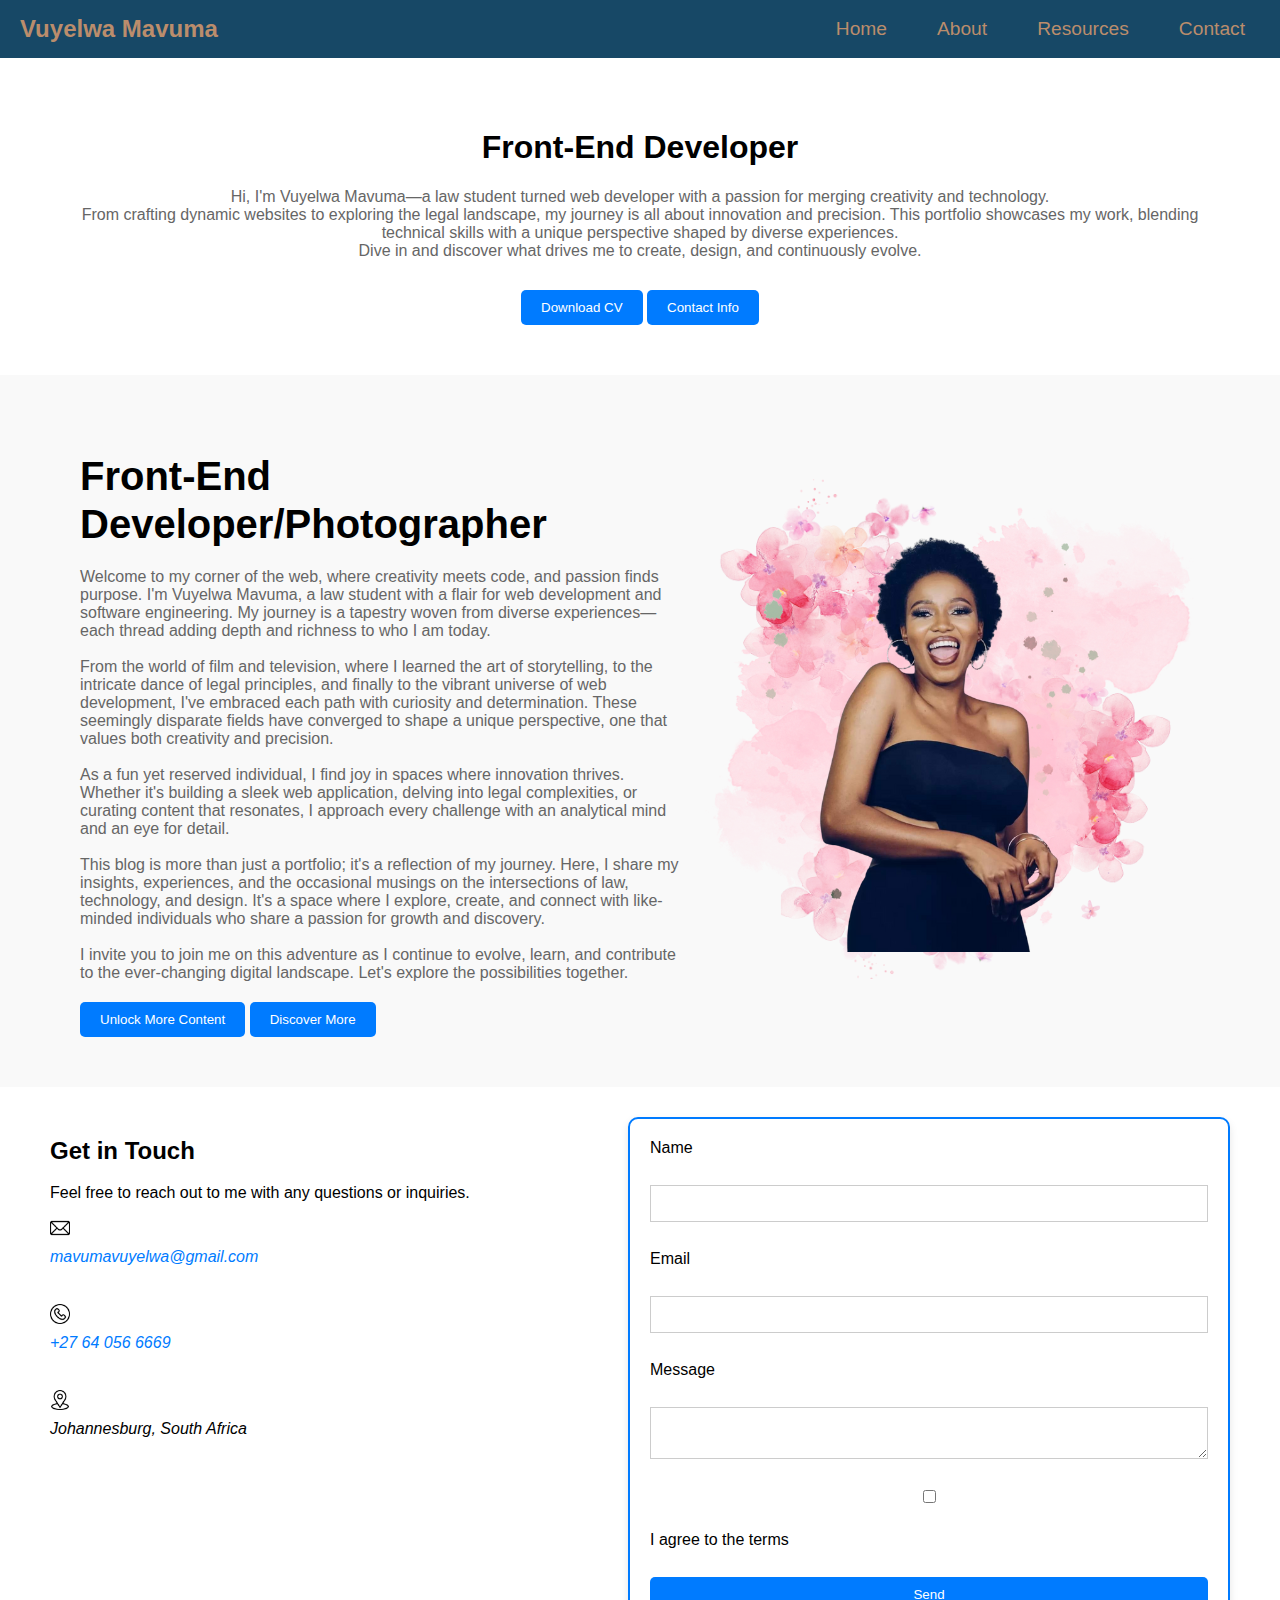
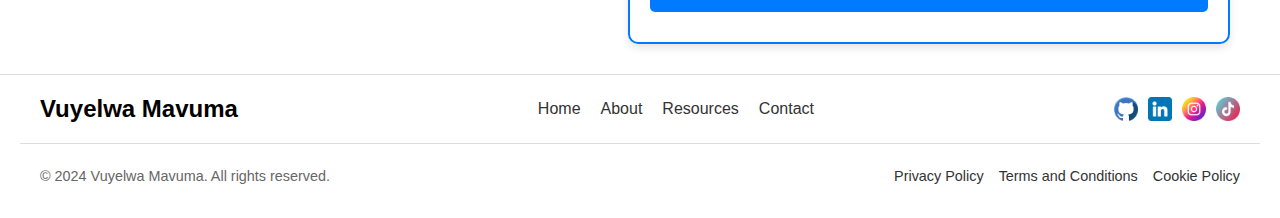
==== src/About.html @ 0441cb25 "Added About me page" ====
<!DOCTYPE html>
<html lang="en">
  <head>
    <meta charset="UTF-8" />
    <meta name="viewport" content="width=device-width, initial-scale=1.0" />
    <title>Web Developer Portfolio</title>
    <link rel="stylesheet" href="About.css" />
  </head>

  <body>
    <header>
      <nav class="navbar">
        <div class="navbar-brand">Vuyelwa Mavuma</div>
        <div class="navbar-links">
          <a href="HomePage.html">Home</a>
          <a href="About.html">About</a>
          <a href="Resources.html">Resources</a>
          <a href="About.html">Contact</a>
        </div>
      </nav>

      <div class="main-content">
        <h1>Front-End Developer</h1>
        <p class="description">Hi, I'm Vuyelwa Mavuma—a law student turned web developer with a passion for merging creativity and technology. <br>
            From crafting dynamic websites to exploring the legal landscape, my journey is all about innovation and precision.

            This portfolio showcases my work, blending technical skills with a unique perspective shaped by diverse experiences. <br>
            Dive in and discover what drives me to create, design, and continuously evolve.</p>
        <div class="buttons">
          <button>Download CV</button>
          <button>Contact Info</button>
        </div>
      </div>

      <section class="hero">
        <div class="hero-content">
          <div class="hero-text">
            <h1>Front-End Developer/Photographer</h1>
            <p>
                Welcome to my corner of the web, where creativity meets code, and passion finds purpose. I'm Vuyelwa Mavuma, a law student with a flair for web development and software engineering. My journey is a tapestry woven from diverse experiences—each thread adding depth and richness to who I am today.<br><br>

                From the world of film and television, where I learned the art of storytelling, to the intricate dance of legal principles, and finally to the vibrant universe of web development, I've embraced each path with curiosity and determination. These seemingly disparate fields have converged to shape a unique perspective, one that values both creativity and precision.<br><br>
                
                As a fun yet reserved individual, I find joy in spaces where innovation thrives. Whether it's building a sleek web application, delving into legal complexities, or curating content that resonates, I approach every challenge with an analytical mind and an eye for detail.<br><br>
                
                This blog is more than just a portfolio; it's a reflection of my journey. Here, I share my insights, experiences, and the occasional musings on the intersections of law, technology, and design. It's a space where I explore, create, and connect with like-minded individuals who share a passion for growth and discovery.<br><br>
                
                I invite you to join me on this adventure as I continue to evolve, learn, and contribute to the ever-changing digital landscape. Let's explore the possibilities together.
            </p>
            <div class="buttons">
              <button>Unlock More Content</button>
              <button>Discover More</button>
            </div>
          </div>
          <div class="hero-image">
            <img src="images/Vuv.png" alt="Frontend Developer" />
          </div>
        </div>
      </section>
    </header>

    <div class="contact-container">
        <div class="overview">
            <h2>Get in Touch</h2>
            <p>Feel free to reach out to me with any questions or inquiries.</p>
            <address>
                <img src="images/mail (2).png" alt="Email Icon" class="contact-icon"><a href="mailto:mavumavuyelwa@gmail.com">mavumavuyelwa@gmail.com</a><br>
                <img src="images/phone.png" alt="Phone Icon" class="contact-icon"><a href="tel:+27640566669">+27 64 056 6669</a><br>
                <img src="images/location.png" alt="Location Icon" class="contact-icon">Johannesburg, South Africa
            </address>
        </div>

        <div class="contact-form">
            <form action="/submit-form" method="post">
                <label for="name">Name</label><br>
                <input type="text" id="name" name="name" required><br>

                <label for="email">Email</label><br>
                <input type="email" id="email" name="email" required><br>

                <label for="message">Message</label><br>
                <textarea id="message" name="message" required></textarea><br>

                <input type="checkbox" id="terms" name="terms" required><br>
                <label for="terms">I agree to the terms</label><br>

                <button type="submit">Send</button>
            </form>
        </div>
    </div>

    <footer class="footer">
        <div class="footer-content">
            <div class="logo">Vuyelwa Mavuma</div>
            <ul class="footer-nav">
                <li><a href="HomePage.html">Home</a></li>
                <li><a href="About.html">About</a></li>
                <li><a href="Resources.html">Resources</a></li>
                <li><a href="Contact.html">Contact</a></li>
            </ul>

            <ul class="social-icons">
                <li><a href="https://github.com/Mavooma" target="_blank" rel="noopener noreferrer"><img src="images/github (2).png" alt="GitHub"></a></li>
                <li><a href="https://www.linkedin.com/in/vuyelwa-mavuma/" target="_blank" rel="noopener noreferrer"><img src="images/linkedin.png" alt="LinkedIn"></a></li>
                <li><a href="https://www.instagram.com/mavooma/" target="_blank" rel="noopener noreferrer"><img src="images/instagram.png" alt="Instagram"></a></li>
                <li><a href="https://www.tiktok.com/@mavooma?lang=en" target="_blank" rel="noopener noreferrer"><img src="images/tiktok.png" alt="TikTok"></a></li>
            </ul>
        </div>

        <div class="footer-bottom">
            <p>&copy; 2024 Vuyelwa Mavuma. All rights reserved.</p>
            <ul class="footer-bottom-nav">
                <li><a href="privacy-policy.html">Privacy Policy</a></li>
                <li><a href="terms-and-conditions.html">Terms and Conditions</a></li>
                <li><a href="cookie-policy.html">Cookie Policy</a></li>
            </ul>
        </div>
    </footer>
  </body>
</html>
---- src/About.css ----
/* Global Styles */
body { 
    font-family: Arial, sans-serif; 
    margin: 0; 
    padding: 0; 
}

/* Navbar Container */
.navbar {
    display: flex;
    justify-content: space-between;
    align-items: center;
    padding: 10px 20px;
    background-color: #174866;
}

/* Navbar Brand */
.navbar-brand {
    font-size: 1.5em;
    font-weight: bold;
    color: #bb8d6c;
}

/* Navbar Links */
.navbar-links {
    display: flex;
    gap: 20px;
}

.navbar-links a {
    text-decoration: none;
    color: #bb8d6c;
    font-size: 1.2em;
    padding: 8px 15px;
    border-radius: 5px;
}

.navbar-links a:hover {
    background-color: #eaeaea;
}

/* Main Content */
.main-content {
    text-align: center;
    padding: 50px;
}

.title {
    font-size: 2.5em;
    color: #333;
    margin-bottom: 20px;
}

.description {
    font-size: 1em;
    color: #666;
    margin-bottom: 30px;
}

.buttons {
    margin-top: 20px;
}

.buttons button, .hero-text button, .contact-form button {
    padding: 10px 20px;
    background-color: #007bff;
    color: white;
    border: none;
    cursor: pointer;
    border-radius: 5px;
}

.buttons button:hover, .hero-text button:hover, .contact-form button:hover {
    background-color: #0056b3;
}

/* Hero Section */
.hero {
    display: flex;
    justify-content: center;
    align-items: center;
    padding: 50px 0;
    background-color: #f9f9f9;
}

.hero-content {
    display: flex;
    align-items: center;
    gap: 20px;
}

.hero-text {
    max-width: 600px;
}

.hero-text h1 {
    margin-bottom: 20px;
    font-size: 2.5em;
    line-height: 1.2;
}

.hero-text p {
    margin-bottom: 20px;
    color: #666;
}

.hero-image img {
    max-width: 500px;
    height: auto;
    border-radius: 8px;
}

/* Contact Section */
.contact-container {
    display: flex;
    flex-wrap: wrap;
    justify-content: space-between;
    padding: 20px;
    max-width: 1200px;
    margin: auto;
}

.overview, .contact-form {
    flex: 1;
    margin: 10px;
}

address {
    display: flex;
    flex-direction: column;
    gap: 10px;
}

.contact-icon {
    width: 20px;
    height: 20px;
    vertical-align: middle;
    margin-right: 8px;
}

address a {
    color: #007bff;
    text-decoration: none;
}

address a:hover {
    text-decoration: underline;
}

.contact-form {
    border: 2px solid #007bff;
    border-radius: 10px;
    padding: 20px;
    box-shadow: 0 4px 8px rgba(0, 0, 0, 0.1);
}

.contact-form form {
    display: flex;
    flex-direction: column;
}

.contact-form label, .contact-form input, .contact-form textarea, .contact-form button {
    margin-bottom: 10px;
}

.contact-form input, .contact-form textarea {
    padding: 10px;
    border: 1px solid #ccc;
}

.contact-form textarea {
    resize: vertical; /* Allow vertical resizing only */
}

/* Footer Styles */
.footer {
    background-color: #fff;
    padding: 20px 0;
    border-top: 1px solid #ddd;
}

.footer-content {
    display: flex;
    justify-content: space-between;
    align-items: center;
    max-width: 1200px;
    margin: 0 auto;
    padding: 0 20px;
}

.footer-content .logo {
    font-size: 1.5em;
    font-weight: bold;
}

.footer-nav, .social-icons, .footer-bottom-nav {
    display: flex;
    gap: 20px;
    list-style: none;
    padding: 0;
    margin: 0;
}

.footer-nav a, .footer-bottom-nav a {
    text-decoration: none;
    color: #333;
}

.footer-nav a:hover, .footer-bottom-nav a:hover {
    color: #007bff;
}

.social-icons {
    gap: 10px;
    align-items: center;
}

.social-icons a {
    display: flex;
    justify-content: center;
    align-items: center;
}

.social-icons img {
    width: 24px;
    height: 24px;
}

.footer-bottom {
    display: flex;
    justify-content: space-between;
    align-items: center;
    max-width: 1200px;
    margin: 20px auto 0;
    padding: 0 20px;
    border-top: 1px solid #ddd;
    padding-top: 10px;
    font-size: 0.9em;
    color: #666;
}

.footer-bottom-nav {
    gap: 15px;
}

/* Responsive Styles */
@media (max-width: 1024px) {
    .navbar-links {
        flex-direction: column;
        align-items: center;
    }

    .hero-content {
        flex-direction: column;
    }

    .contact-container {
        flex-direction: column;
        align-items: center;
    }
}

@media (max-width: 768px) {
    .navbar {
        padding: 10px 15px;
    }

    .navbar-brand {
        font-size: 1.2em;
    }

    .navbar-links a {
        font-size: 1em;
        padding: 6px 12px;
    }

    .main-content {
        padding: 30px;
    }

    .title {
        font-size: 2em;
    }

    .description {
        font-size: 0.9em;
    }

    .buttons button {
        padding: 8px 16px;
    }

    .hero {
        padding: 30px 0;
    }

    .hero-text h1 {
        font-size: 2em;
    }

    .hero-text p {
        font-size: 0.9em;
    }

    .hero-image img {
        max-width: 100%;
    }

    .contact-form {
        padding: 15px;
    }

    .contact-form input, .contact-form textarea {
        padding: 8px;
    }

    .footer-content {
        flex-direction: column;
        align-items: center;
    }

    .footer-nav, .social-icons, .footer-bottom-nav {
        flex-direction: column;
        gap: 10px;
    }

    .social-icons img {
        width: 20px;
        height: 20px;
    }
}

@media (max-width: 480px) {
    .navbar-brand {
        font-size: 1em;
    }

    .navbar-links a {
        font-size: 0.9em;
    }

    .main-content {
        padding: 20px;
    }

    .title {
        font-size: 1.5em;
    }

    .description {
        font-size: 0.8em;
    }

    .buttons button {
        padding: 6px 12px;
    }

    .hero-text h1 {
        font-size: 1.5em;
    }

    .hero-text p {
        font-size: 0.8em;
    }

    .contact-form {
        padding: 10px;
    }

    .contact-form input, .contact-form textarea {
        padding: 6px;
    }
}
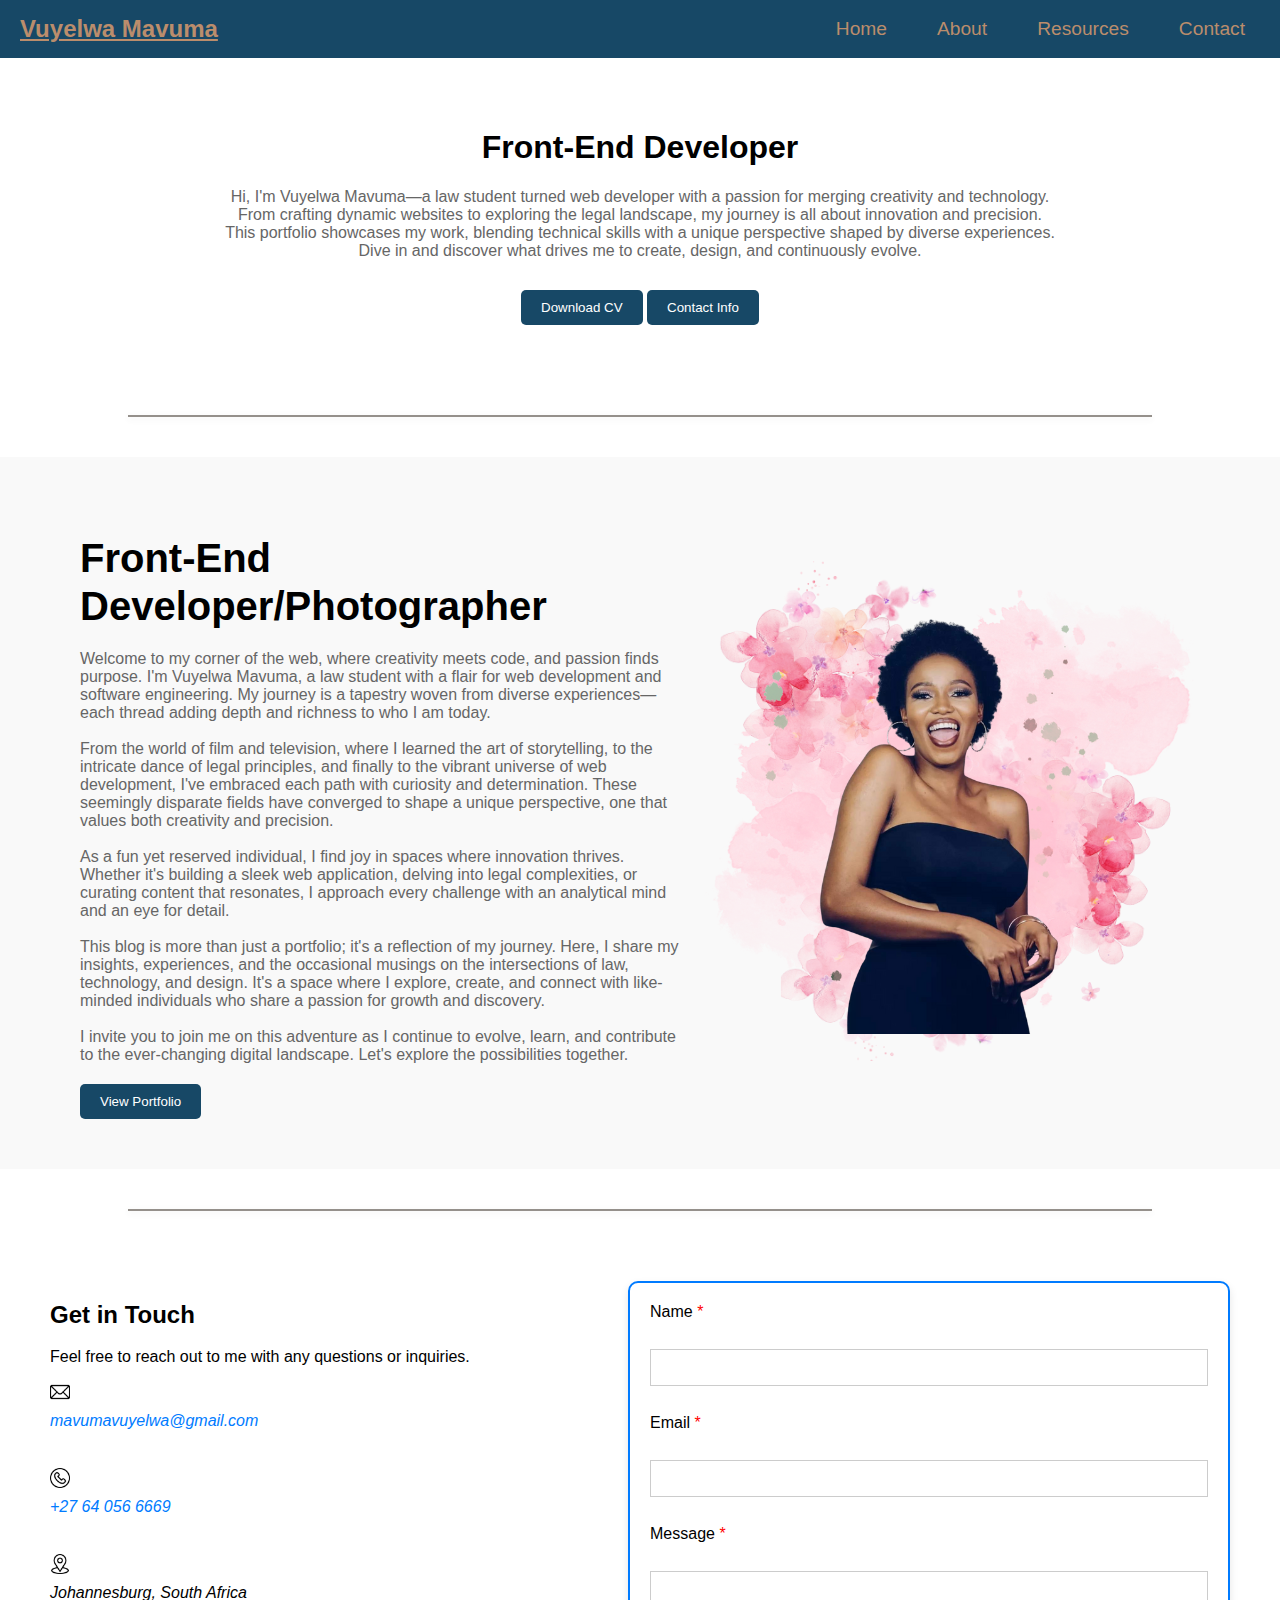
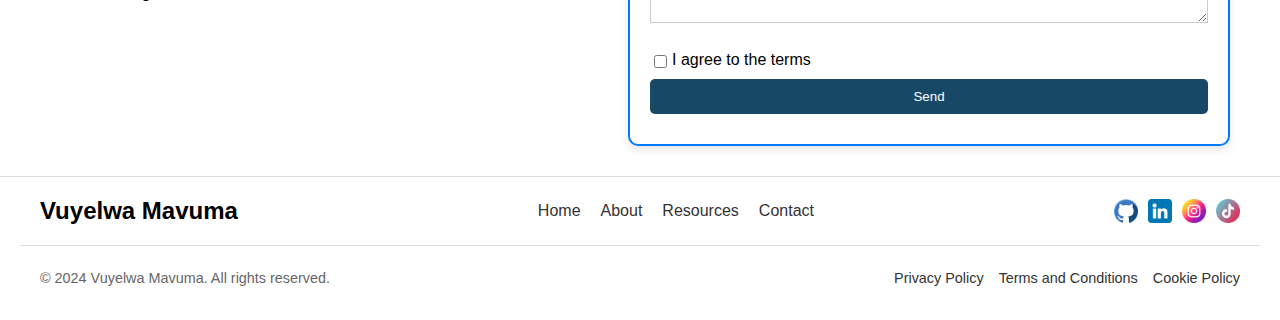
==== commit 4860bef9: "Need to link projects" ====
--- a/src/About.html
+++ b/src/About.html
@@ -5,12 +5,22 @@
     <meta name="viewport" content="width=device-width, initial-scale=1.0" />
     <title>Web Developer Portfolio</title>
     <link rel="stylesheet" href="About.css" />
+
+    <script type="text/javascript" src="https://cdn.emailjs.com/dist/email.min.js"></script>
+<script type="text/javascript">
+  (function() {
+    emailjs.init("0t2foETsxr_aO40zj"); // Replace with your EmailJS Public Key
+  })();
+</script>
+
   </head>
 
   <body>
     <header>
       <nav class="navbar">
-        <div class="navbar-brand">Vuyelwa Mavuma</div>
+        <a href="HomePage.html" class="navbar-brand">
+          <div>Vuyelwa Mavuma</div>
+        </a> 
         <div class="navbar-links">
           <a href="HomePage.html">Home</a>
           <a href="About.html">About</a>
@@ -24,13 +34,17 @@
         <p class="description">Hi, I'm Vuyelwa Mavuma—a law student turned web developer with a passion for merging creativity and technology. <br>
             From crafting dynamic websites to exploring the legal landscape, my journey is all about innovation and precision.
 
-            This portfolio showcases my work, blending technical skills with a unique perspective shaped by diverse experiences. <br>
+            <br>This portfolio showcases my work, blending technical skills with a unique perspective shaped by diverse experiences. <br>
             Dive in and discover what drives me to create, design, and continuously evolve.</p>
         <div class="buttons">
-          <button>Download CV</button>
-          <button>Contact Info</button>
+          <div class="button-container">
+            <button class="responsive-button">Download CV</button>
+            <button class="responsive-button">Contact Info</button>
+        </div>        
         </div>
       </div>
+
+      <hr class="section-divider">
 
       <section class="hero">
         <div class="hero-content">
@@ -47,10 +61,9 @@
                 
                 I invite you to join me on this adventure as I continue to evolve, learn, and contribute to the ever-changing digital landscape. Let's explore the possibilities together.
             </p>
-            <div class="buttons">
-              <button>Unlock More Content</button>
-              <button>Discover More</button>
-            </div>
+            <a href="Portfolio.html">
+              <button>View Portfolio</button>
+            </a>  
           </div>
           <div class="hero-image">
             <img src="images/Vuv.png" alt="Frontend Developer" />
@@ -58,6 +71,8 @@
         </div>
       </section>
     </header>
+
+    <hr class="section-divider">
 
     <div class="contact-container">
         <div class="overview">
@@ -71,22 +86,26 @@
         </div>
 
         <div class="contact-form">
-            <form action="/submit-form" method="post">
-                <label for="name">Name</label><br>
-                <input type="text" id="name" name="name" required><br>
-
-                <label for="email">Email</label><br>
-                <input type="email" id="email" name="email" required><br>
-
-                <label for="message">Message</label><br>
-                <textarea id="message" name="message" required></textarea><br>
-
-                <input type="checkbox" id="terms" name="terms" required><br>
-                <label for="terms">I agree to the terms</label><br>
-
-                <button type="submit">Send</button>
-            </form>
-        </div>
+          <form id="contact-form">
+            <label for="name">Name <span class="required">*</span></label><br>
+            <input type="text" id="name" name="name" required><br>
+        
+            <label for="email">Email <span class="required">*</span></label><br>
+            <input type="email" id="email" name="email" required><br>
+        
+            <label for="message">Message <span class="required">*</span></label><br>
+            <textarea id="message" name="message" required></textarea><br>
+        
+            <!-- Wrap checkbox and label in a container -->
+            <div class="checkbox-container">
+              <input type="checkbox" id="terms" name="terms" required>
+              <label for="terms">I agree to the terms</label>
+            </div>
+        
+            <button type="submit">Send</button>
+          </form>
+          <div id="status"></div> <!-- For status message -->
+        </div>                     
     </div>
 
     <footer class="footer">
--- a/src/About.css
+++ b/src/About.css
@@ -4,6 +4,19 @@
     margin: 0; 
     padding: 0; 
 }
+
+/* Style for the section divider */
+.section-divider {
+    border: none; /* Remove the default border */
+    border-top: 2px solid #4f473f; /* Adjust color and thickness */
+    width: 80%; /* Adjust width to fit your design */
+    margin: 40px auto; /* Center the line and adjust spacing */
+    opacity: 0.6; /* Adjust opacity if needed */
+  }
+  
+  .section-divider {
+    box-shadow: 0 2px 6px rgba(0, 0, 0, 0.1);
+  }  
 
 /* Navbar Container */
 .navbar {
@@ -63,7 +76,7 @@
 
 .buttons button, .hero-text button, .contact-form button {
     padding: 10px 20px;
-    background-color: #007bff;
+    background-color: #174866;
     color: white;
     border: none;
     cursor: pointer;
@@ -171,6 +184,21 @@
 .contact-form textarea {
     resize: vertical; /* Allow vertical resizing only */
 }
+
+/* New rule to align checkbox and label on the same line */
+.contact-form .checkbox-container {
+    display: flex;
+    align-items: center;
+}
+
+.contact-form .checkbox-container input {
+    margin-right: 5px;
+}
+
+.required {
+    color: red;
+  }
+  
 
 /* Footer Styles */
 .footer {
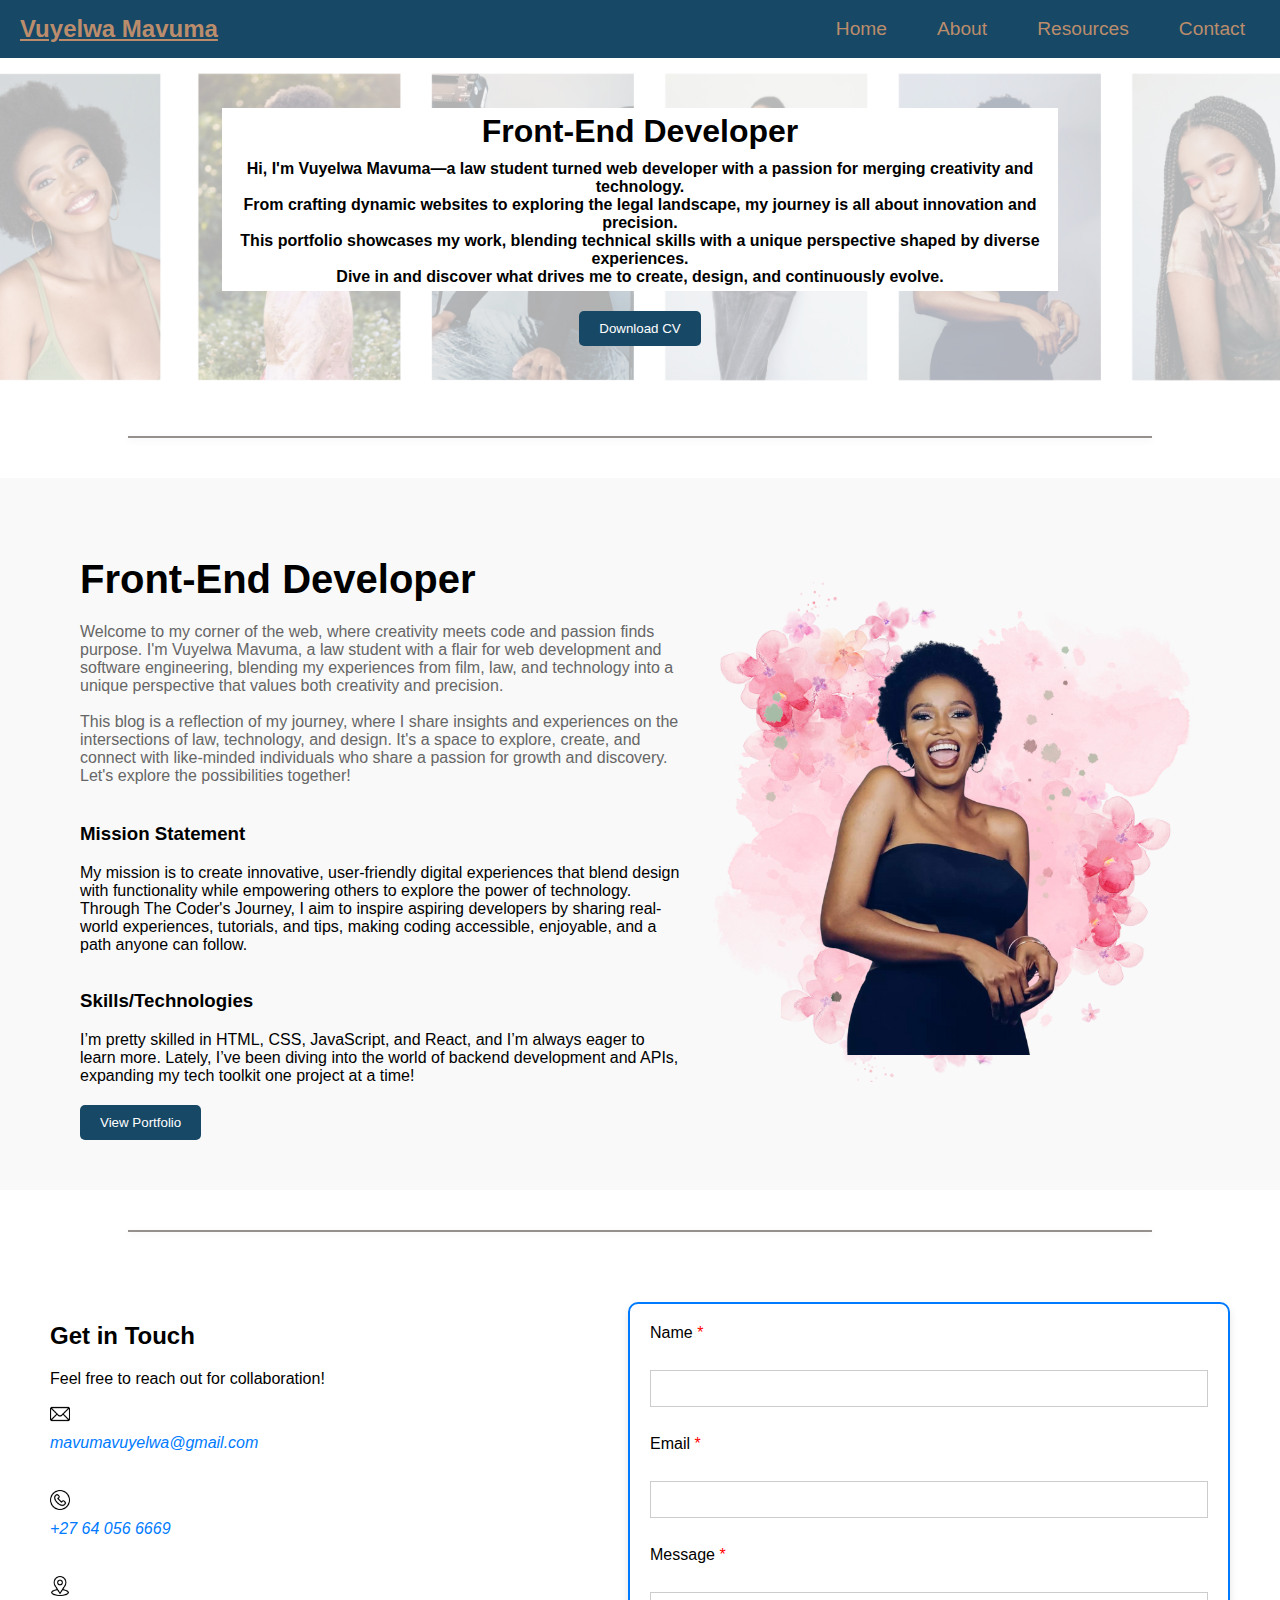
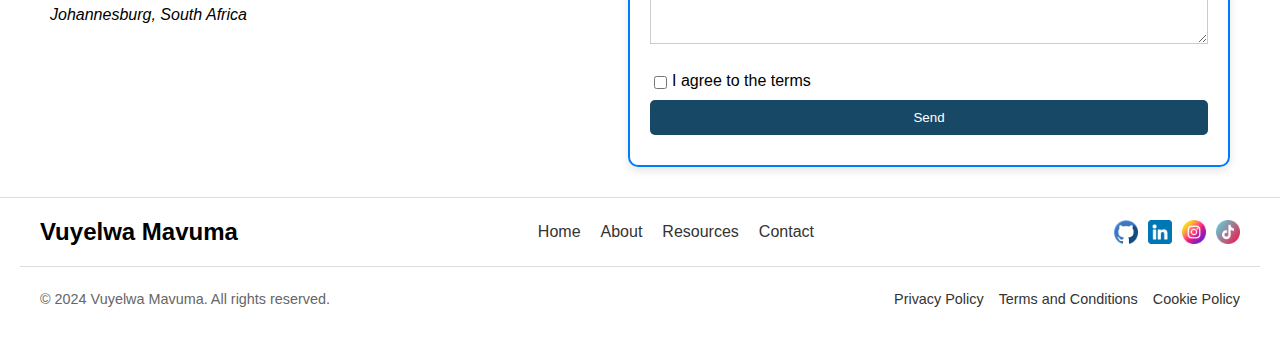
==== commit ea6651af: "correcting about us page" ====
--- a/src/About.html
+++ b/src/About.html
@@ -18,11 +18,11 @@
   <body>
     <header>
       <nav class="navbar">
-        <a href="HomePage.html" class="navbar-brand">
+        <a href="index.html" class="navbar-brand">
           <div>Vuyelwa Mavuma</div>
         </a> 
         <div class="navbar-links">
-          <a href="HomePage.html">Home</a>
+          <a href="index.html">Home</a>
           <a href="About.html">About</a>
           <a href="Resources.html">Resources</a>
           <a href="About.html">Contact</a>
@@ -38,8 +38,9 @@
             Dive in and discover what drives me to create, design, and continuously evolve.</p>
         <div class="buttons">
           <div class="button-container">
-            <button class="responsive-button">Download CV</button>
-            <button class="responsive-button">Contact Info</button>
+            <a href="path/to/your/CV.pdf" download>
+              <button class="responsive-button">Download CV</button>
+          </a>
         </div>        
         </div>
       </div>
@@ -49,17 +50,14 @@
       <section class="hero">
         <div class="hero-content">
           <div class="hero-text">
-            <h1>Front-End Developer/Photographer</h1>
+            <h1>Front-End Developer</h1>
             <p>
-                Welcome to my corner of the web, where creativity meets code, and passion finds purpose. I'm Vuyelwa Mavuma, a law student with a flair for web development and software engineering. My journey is a tapestry woven from diverse experiences—each thread adding depth and richness to who I am today.<br><br>
+              Welcome to my corner of the web, where creativity meets code and passion finds purpose. I'm Vuyelwa Mavuma, a law student with a flair for web development and software engineering, blending my experiences from film, law, and technology into a unique perspective that values both creativity and precision.
 
-                From the world of film and television, where I learned the art of storytelling, to the intricate dance of legal principles, and finally to the vibrant universe of web development, I've embraced each path with curiosity and determination. These seemingly disparate fields have converged to shape a unique perspective, one that values both creativity and precision.<br><br>
-                
-                As a fun yet reserved individual, I find joy in spaces where innovation thrives. Whether it's building a sleek web application, delving into legal complexities, or curating content that resonates, I approach every challenge with an analytical mind and an eye for detail.<br><br>
-                
-                This blog is more than just a portfolio; it's a reflection of my journey. Here, I share my insights, experiences, and the occasional musings on the intersections of law, technology, and design. It's a space where I explore, create, and connect with like-minded individuals who share a passion for growth and discovery.<br><br>
-                
-                I invite you to join me on this adventure as I continue to evolve, learn, and contribute to the ever-changing digital landscape. Let's explore the possibilities together.
+              <br><br>This blog is a reflection of my journey, where I share insights and experiences on the intersections of law, technology, and design. It's a space to explore, create, and connect with like-minded individuals who share a passion for growth and discovery. Let's explore the possibilities together!
+              <br><br><h3>Mission Statement</h3> My mission is to create innovative, user-friendly digital experiences that blend design with functionality while empowering others to explore the power of technology. Through The Coder's Journey, I aim to inspire aspiring developers by sharing real-world experiences, tutorials, and tips, making coding accessible, enjoyable, and a path anyone can follow.
+              <br><br><h3>Skills/Technologies</h3> I’m pretty skilled in HTML, CSS, JavaScript, and React, and I’m always eager to learn more. Lately, I’ve been diving into the world of backend development and APIs, expanding my tech toolkit one project at a time!
+      </p>
             </p>
             <a href="Portfolio.html">
               <button>View Portfolio</button>
@@ -77,7 +75,7 @@
     <div class="contact-container">
         <div class="overview">
             <h2>Get in Touch</h2>
-            <p>Feel free to reach out to me with any questions or inquiries.</p>
+            <p>Feel free to reach out for collaboration!</p>
             <address>
                 <img src="images/mail (2).png" alt="Email Icon" class="contact-icon"><a href="mailto:mavumavuyelwa@gmail.com">mavumavuyelwa@gmail.com</a><br>
                 <img src="images/phone.png" alt="Phone Icon" class="contact-icon"><a href="tel:+27640566669">+27 64 056 6669</a><br>
@@ -112,7 +110,7 @@
         <div class="footer-content">
             <div class="logo">Vuyelwa Mavuma</div>
             <ul class="footer-nav">
-                <li><a href="HomePage.html">Home</a></li>
+                <li><a href="index.html">Home</a></li>
                 <li><a href="About.html">About</a></li>
                 <li><a href="Resources.html">Resources</a></li>
                 <li><a href="Contact.html">Contact</a></li>
--- a/src/About.css
+++ b/src/About.css
@@ -56,6 +56,19 @@
 .main-content {
     text-align: center;
     padding: 50px;
+    background-image: url('images/wow.png'); /* Add the image URL here */
+    background-size: cover; /* Ensures the image covers the entire section */
+    background-position: center; /* Centers the image */
+    background-repeat: no-repeat; /* Prevents the image from repeating */
+    color: black; /* Adjust text color to ensure readability */
+}
+
+.main-content h1,
+.main-content p {
+    background-color: white; /* Adds a semi-transparent background for better text visibility */
+    padding: 5px;
+    max-width: 70%; /* Optional: Restrict the max width to fit within the container */
+    margin: 0 auto; /* Centers the content */
 }
 
 .title {
@@ -66,7 +79,8 @@
 
 .description {
     font-size: 1em;
-    color: #666;
+    font-weight: bold;
+    color: black;
     margin-bottom: 30px;
 }
 
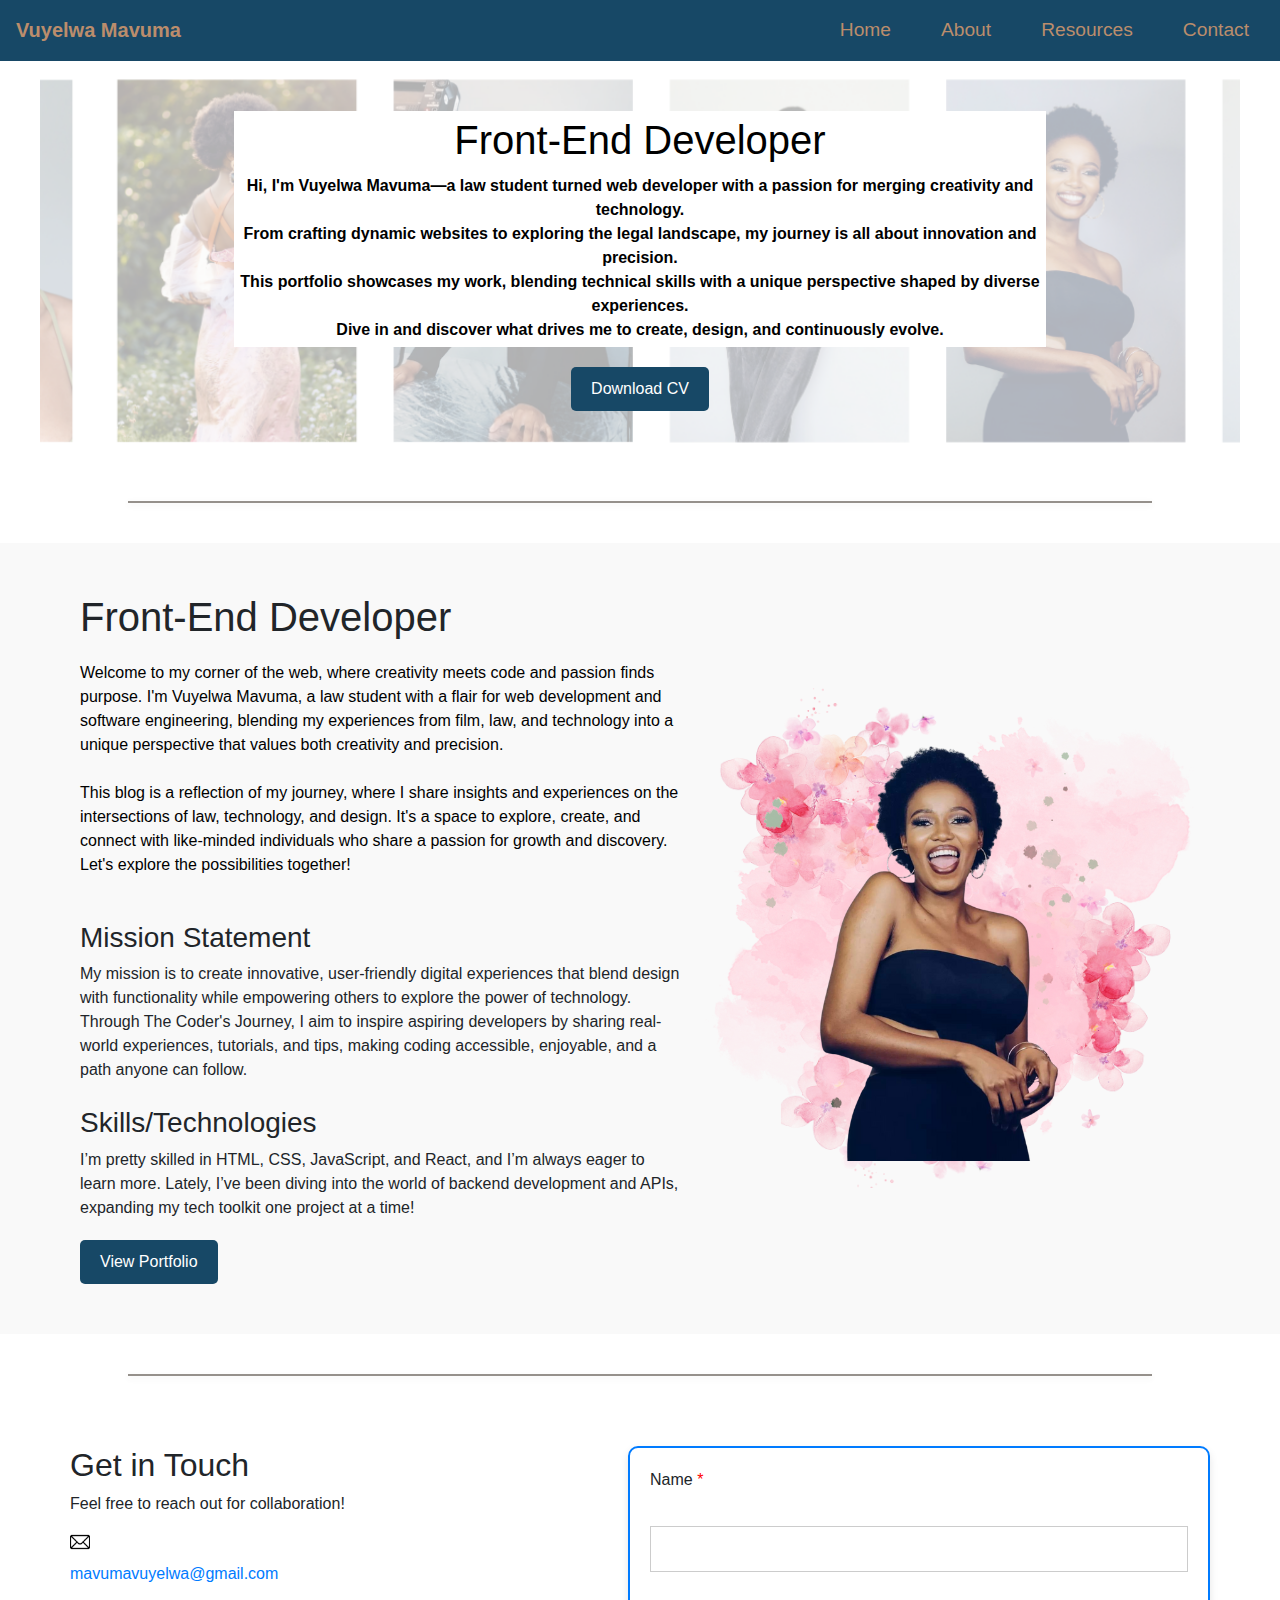
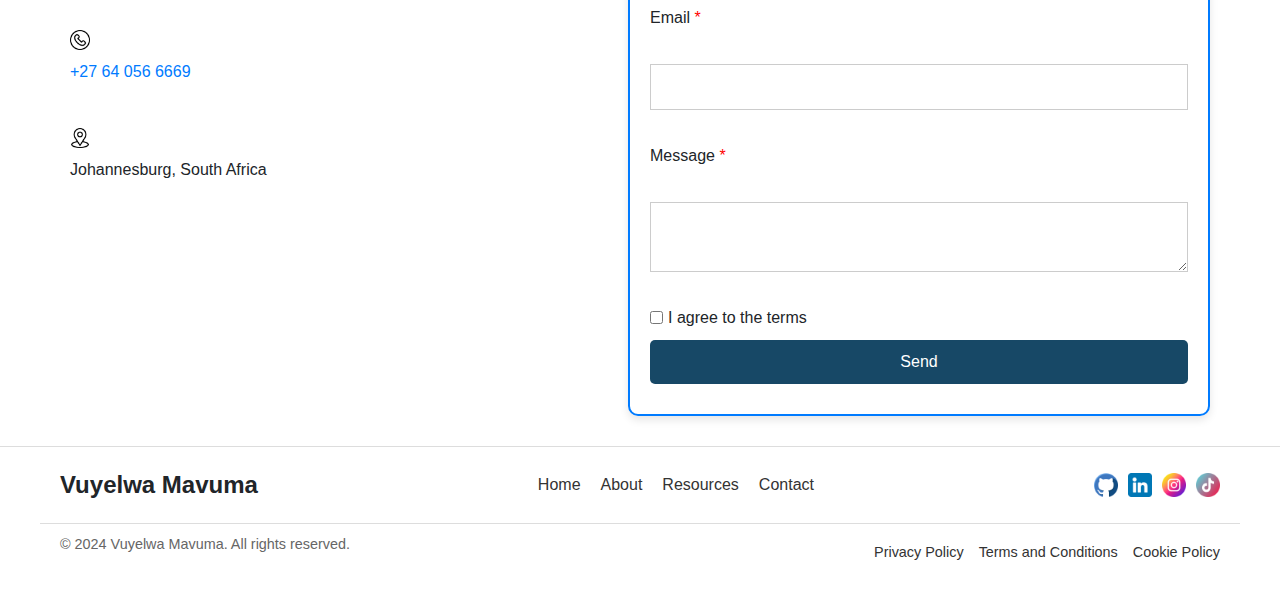
==== commit cec3ceeb: "corrected navbar in About section." ====
--- a/src/About.html
+++ b/src/About.html
@@ -3,8 +3,17 @@
   <head>
     <meta charset="UTF-8" />
     <meta name="viewport" content="width=device-width, initial-scale=1.0" />
+    <meta name="description" content="Vuyelwa Mavuma - Front-End Developer with a passion for blending creativity and technology. Explore my portfolio and get in touch!">
+    <meta name="keywords" content="Front-End Developer, Vuyelwa Mavuma, Web Development, HTML, CSS, JavaScript, React, Law, Technology">
     <title>Web Developer Portfolio</title>
     <link rel="stylesheet" href="About.css" />
+
+    <link
+  href="https://stackpath.bootstrapcdn.com/bootstrap/4.5.2/css/bootstrap.min.css"
+  rel="stylesheet"
+/>
+
+<link rel="stylesheet" href="https://cdnjs.cloudflare.com/ajax/libs/font-awesome/6.0.0-beta3/css/all.min.css">
 
     <script type="text/javascript" src="https://cdn.emailjs.com/dist/email.min.js"></script>
 <script type="text/javascript">
@@ -17,17 +26,26 @@
 
   <body>
     <header>
-      <nav class="navbar">
+      <nav class="navbar navbar-expand-lg navbar-custom">
         <a href="index.html" class="navbar-brand">
           <div>Vuyelwa Mavuma</div>
-        </a> 
-        <div class="navbar-links">
-          <a href="index.html">Home</a>
-          <a href="About.html">About</a>
-          <a href="Resources.html">Resources</a>
-          <a href="About.html">Contact</a>
+        </a>
+      
+        <!-- Burger Button (Hamburger) -->
+        <button class="navbar-toggler" type="button" data-toggle="collapse" data-target="#navbarNav" aria-controls="navbarNav" aria-expanded="false" aria-label="Toggle navigation">
+          <i class="fas fa-bars" style="color: white;"></i> <!-- Font Awesome Bars Icon in White -->
+      </button>
+      
+        <!-- Collapsible Links -->
+        <div class="collapse navbar-collapse" id="navbarNav">
+          <div class="navbar-links ml-auto">
+            <a href="index.html">Home</a>
+            <a href="About.html">About</a>
+            <a href="Resources.html">Resources</a>
+            <a href="About.html">Contact</a>
+          </div>
         </div>
-      </nav>
+      </nav>      
 
       <div class="main-content">
         <h1>Front-End Developer</h1>
@@ -39,7 +57,7 @@
         <div class="buttons">
           <div class="button-container">
             <a href="path/to/your/CV.pdf" download>
-              <button class="responsive-button">Download CV</button>
+              <button class="responsive-button" aria-label="Download my CV">Download CV</button>
           </a>
         </div>        
         </div>
@@ -57,10 +75,9 @@
               <br><br>This blog is a reflection of my journey, where I share insights and experiences on the intersections of law, technology, and design. It's a space to explore, create, and connect with like-minded individuals who share a passion for growth and discovery. Let's explore the possibilities together!
               <br><br><h3>Mission Statement</h3> My mission is to create innovative, user-friendly digital experiences that blend design with functionality while empowering others to explore the power of technology. Through The Coder's Journey, I aim to inspire aspiring developers by sharing real-world experiences, tutorials, and tips, making coding accessible, enjoyable, and a path anyone can follow.
               <br><br><h3>Skills/Technologies</h3> I’m pretty skilled in HTML, CSS, JavaScript, and React, and I’m always eager to learn more. Lately, I’ve been diving into the world of backend development and APIs, expanding my tech toolkit one project at a time!
-      </p>
             </p>
             <a href="Portfolio.html">
-              <button>View Portfolio</button>
+              <button class="responsive-button">View Portfolio</button>
             </a>  
           </div>
           <div class="hero-image">
@@ -133,5 +150,10 @@
             </ul>
         </div>
     </footer>
+
+<script src="https://code.jquery.com/jquery-3.5.1.slim.min.js"></script>
+<script src="https://cdn.jsdelivr.net/npm/@popperjs/core@2.9.1/dist/umd/popper.min.js"></script>
+<script src="https://stackpath.bootstrapcdn.com/bootstrap/4.5.2/js/bootstrap.min.js"></script>
+
   </body>
 </html>
--- a/src/About.css
+++ b/src/About.css
@@ -12,11 +12,8 @@
     width: 80%; /* Adjust width to fit your design */
     margin: 40px auto; /* Center the line and adjust spacing */
     opacity: 0.6; /* Adjust opacity if needed */
-  }
-  
-  .section-divider {
     box-shadow: 0 2px 6px rgba(0, 0, 0, 0.1);
-  }  
+}
 
 /* Navbar Container */
 .navbar {
@@ -24,7 +21,25 @@
     justify-content: space-between;
     align-items: center;
     padding: 10px 20px;
-    background-color: #174866;
+    background: #174866;
+    transition: background-color 0.3s ease-in-out;
+}
+
+.navbar-toggler {
+    border-color: #bb8d6c; /* Match the button with your color scheme */
+}
+
+.navbar-toggler-icon {
+    background-color: #bb8d6c; /* Custom color for the burger icon */
+}
+
+/* Navbar Collapse */
+.navbar-collapse {
+    background-color: #174866; /* Keep the background consistent in mobile view */
+}
+
+.navbar-expand-lg {
+    background-color: #174866; /* Apply the background color for larger screens */
 }
 
 /* Navbar Brand */
@@ -32,6 +47,7 @@
     font-size: 1.5em;
     font-weight: bold;
     color: #bb8d6c;
+    text-decoration: none;
 }
 
 /* Navbar Links */
@@ -50,17 +66,41 @@
 
 .navbar-links a:hover {
     background-color: #eaeaea;
+    color: #174866; /* Ensure hover color contrasts with hover background */
+}
+
+/* Mobile Burger Menu - Ensure the navbar links collapse on smaller screens */
+.navbar-toggler {
+    border: none; /* Ensure no border for the toggler button */
+    background-color: transparent; /* Maintain transparency for consistency */
+}
+
+.navbar-toggler-icon {
+    background-image: url("https://cdn.jsdelivr.net/npm/bootstrap-icons/icons/list.svg");
+    background-size: contain;
+    background-repeat: no-repeat;
+    background-position: center;
+    width: 30px;
+    height: 30px;
+
+    /* Change color using CSS filter */
+    filter: invert(100%) !important;
 }
 
 /* Main Content */
 .main-content {
     text-align: center;
     padding: 50px;
+    padding-left: 20px;
+    padding-right: 20px;
     background-image: url('images/wow.png'); /* Add the image URL here */
     background-size: cover; /* Ensures the image covers the entire section */
     background-position: center; /* Centers the image */
     background-repeat: no-repeat; /* Prevents the image from repeating */
     color: black; /* Adjust text color to ensure readability */
+    box-sizing: border-box;
+    max-width: 1200px;
+    margin: 0 auto;
 }
 
 .main-content h1,
@@ -128,7 +168,7 @@
 
 .hero-text p {
     margin-bottom: 20px;
-    color: #666;
+    color: black;
 }
 
 .hero-image img {
@@ -211,8 +251,7 @@
 
 .required {
     color: red;
-  }
-  
+}
 
 /* Footer Styles */
 .footer {
@@ -317,7 +356,9 @@
     }
 
     .main-content {
-        padding: 30px;
+        padding: 30px; /* Reduce padding for medium screens */
+        padding-left: 20px; /* Add some left padding */
+        padding-right: 20px; /* Add some right padding */
     }
 
     .title {
@@ -349,11 +390,8 @@
     }
 
     .contact-form {
-        padding: 15px;
-    }
-
-    .contact-form input, .contact-form textarea {
-        padding: 8px;
+        width: 90%;
+        margin: auto;
     }
 
     .footer-content {
@@ -363,28 +401,24 @@
 
     .footer-nav, .social-icons, .footer-bottom-nav {
         flex-direction: column;
-        gap: 10px;
-    }
-
-    .social-icons img {
-        width: 20px;
-        height: 20px;
+        align-items: center;
+    }
+
+    .footer-bottom {
+        flex-direction: column;
+        align-items: center;
     }
 }
 
 @media (max-width: 480px) {
-    .navbar-brand {
-        font-size: 1em;
-    }
-
-    .navbar-links a {
-        font-size: 0.9em;
-    }
-
     .main-content {
-        padding: 20px;
-    }
-
+        padding: 20px; 
+        padding-left: 15px; 
+        padding-right: 15px; 
+    }
+}
+
+@media (max-width: 480px) {
     .title {
         font-size: 1.5em;
     }
@@ -406,10 +440,6 @@
     }
 
     .contact-form {
-        padding: 10px;
-    }
-
-    .contact-form input, .contact-form textarea {
-        padding: 6px;
-    }
-}
+        padding: 15px;
+    }
+}
